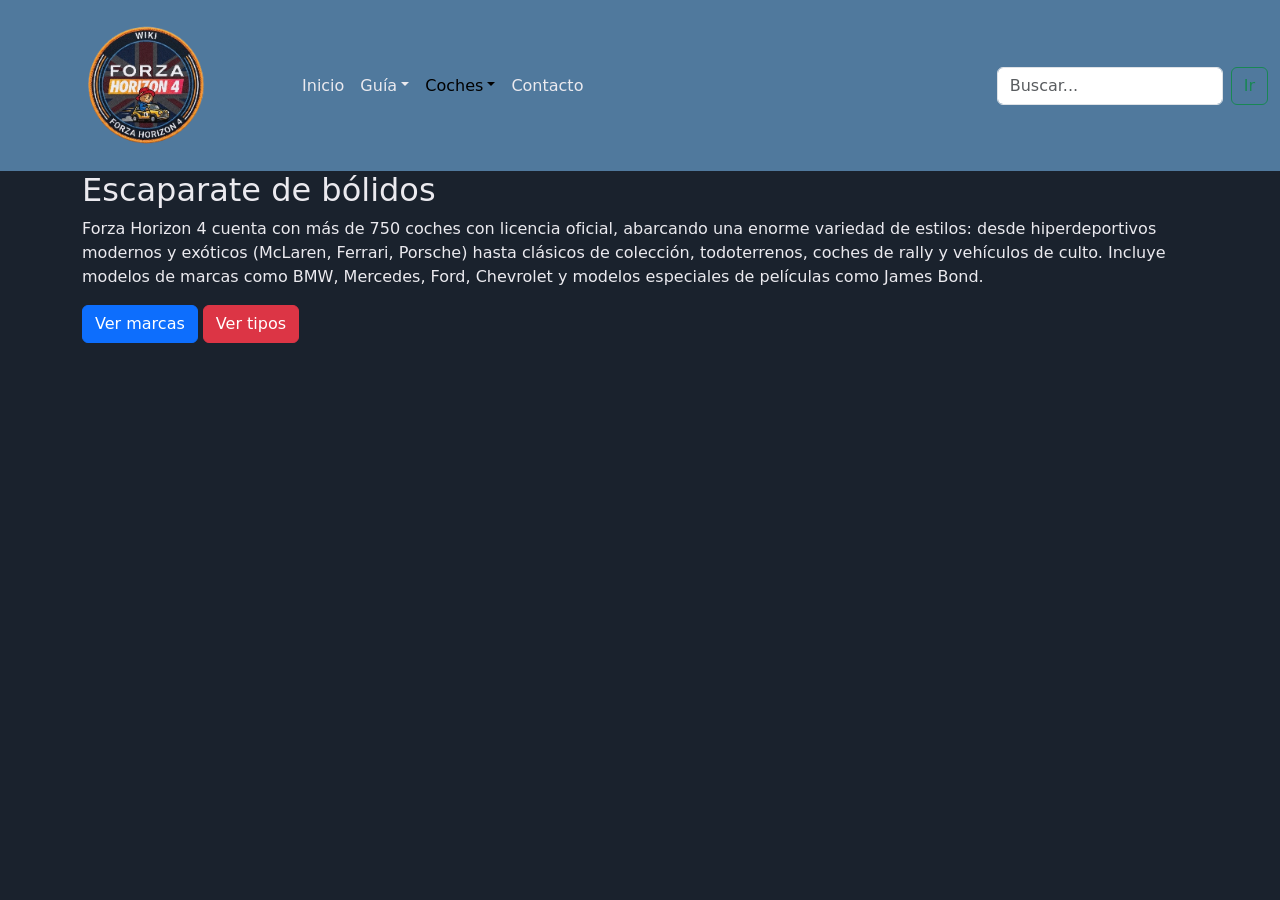
==== coches.html @ 6f9d54a9 "Todos los html hechos, comenzado css hasta el nav" ====
<!DOCTYPE html>
<html lang="es">

<head>
  <meta charset="UTF-8">
  <meta name="viewport" content="width=device-width, initial-scale=1.0">
  <link href="https://cdn.jsdelivr.net/npm/bootstrap@5.3.8/dist/css/bootstrap.min.css" rel="stylesheet"
    integrity="sha384-sRIl4kxILFvY47J16cr9ZwB07vP4J8+LH7qKQnuqkuIAvNWLzeN8tE5YBujZqJLB" crossorigin="anonymous">
  <link rel="stylesheet" href="css/estilos.css">
  <title>Coches</title>
</head>

<body>
  <!-- BARRA DE NAVEGACIÓN -->
  <nav class="navbar navbar-expand-lg">
    <div class="container-fluid">
      <a class="navbar-brand" href="#"><img src="recursos/logo.png" alt="Logo de la wiki"></a>
      <button class="navbar-toggler" type="button" data-bs-toggle="collapse" data-bs-target="#navbarNav"
        aria-controls="navbarNav" aria-expanded="false" aria-label="Toggle navigation">
        <span class="navbar-toggler-icon"></span>
      </button>
      <div class="collapse navbar-collapse" id="navbarNav">
        <ul class="navbar-nav me-auto">
          <li class="nav-item">
            <a class="nav-link" href="index.html">Inicio</a>
          </li>
          <li class="nav-item dropdown">
            <a class="nav-link dropdown-toggle" href="guia.html" role="button" data-bs-toggle="dropdown"
              aria-expanded="false">Guía</a>
            <ul class="dropdown-menu">
              <li><a class="dropdown-item" href="guia.html">Ver todo</a></li>
              <li>
                <hr class="dropdown-divider">
              </li>
              <li><a class="dropdown-item" href="mapa.html">Mapa</a></li>
              <li><a class="dropdown-item" href="estaciones.html">Estaciones</a></li>
              <li><a class="dropdown-item" href="misiones.html">Misiones</a></li>
              <li><a class="dropdown-item" href="logros.html">Logros</a></li>
            </ul>
          </li>
          <li class="nav-item dropdown">
            <a class="nav-link dropdown-toggle active" aria-current="page" href="coches.html" role="button"
              data-bs-toggle="dropdown" aria-expanded="false">Coches</a>
            <ul class="dropdown-menu">
              <li><a class="dropdown-item" href="coches.html">Ver todo</a></li>
              <li>
                <hr class="dropdown-divider"> <!-- Divisor para separar la página principal de la sección de las subsecciones-->
              </li>
              <li><a class="dropdown-item" href="marcasCoches.html">Marcas</a></li>
              <li><a class="dropdown-item" href="tiposCoches.html">Tipos</a></li>
            </ul>
          </li>
          <li class="nav-item">
            <a class="nav-link" href="contacto.html">Contacto</a>
          </li>
        </ul>

        <form class="d-flex" role="search">
          <input class="form-control me-2" type="search" placeholder="Buscar..." aria-label="Buscar" />
          <button class="btn btn-outline-success" type="submit">Ir</button>
        </form>
      </div>
    </div>
  </nav>

  <!-- INTRODUCCIÓN A LA SECCIÓN DE COCHES-->
  <div class="container">
    <div class="row">
      <div class="col">
        <h2>Escaparate de bólidos</h2>
        <p>Forza Horizon 4 cuenta con más de 750 coches con licencia oficial, abarcando una enorme variedad de estilos: desde hiperdeportivos modernos y exóticos (McLaren, Ferrari, Porsche) hasta clásicos de colección, todoterrenos, coches de rally y vehículos de culto. Incluye modelos de marcas como BMW, Mercedes, Ford, Chevrolet y modelos especiales de películas como James Bond. </p>
        <a class="btn btn-primary" href="marcasCoches.html">Ver marcas</a>
        <a class="btn btn-danger" href="tiposCoches.html">Ver tipos</a>
      </div>
    </div>
  </div>

  <script src="https://cdn.jsdelivr.net/npm/bootstrap@5.3.8/dist/js/bootstrap.bundle.min.js"
    integrity="sha384-FKyoEForCGlyvwx9Hj09JcYn3nv7wiPVlz7YYwJrWVcXK/BmnVDxM+D2scQbITxI"
    crossorigin="anonymous"></script>
</body>

</html>
---- css/estilos.css ----
:root {
    --fondo-general: #1A222D;
    --fondo-secundario: #152139;
    --color-acento: #F69D2F;
    --elementos-apoyo: #50799D;
    --texto-general: #EBEAEF;
}

body{
    background-color: var(--fondo-general);
    color: var(--texto-general);
}

.navbar-brand img{
    height: 145px;
}

.navbar{
    background-color: var(--elementos-apoyo);
}

.nav-link{
    color: var(--texto-general);
}

.nav-link:hover, .nav-link:active{
    color: var(--fondo-general);
}
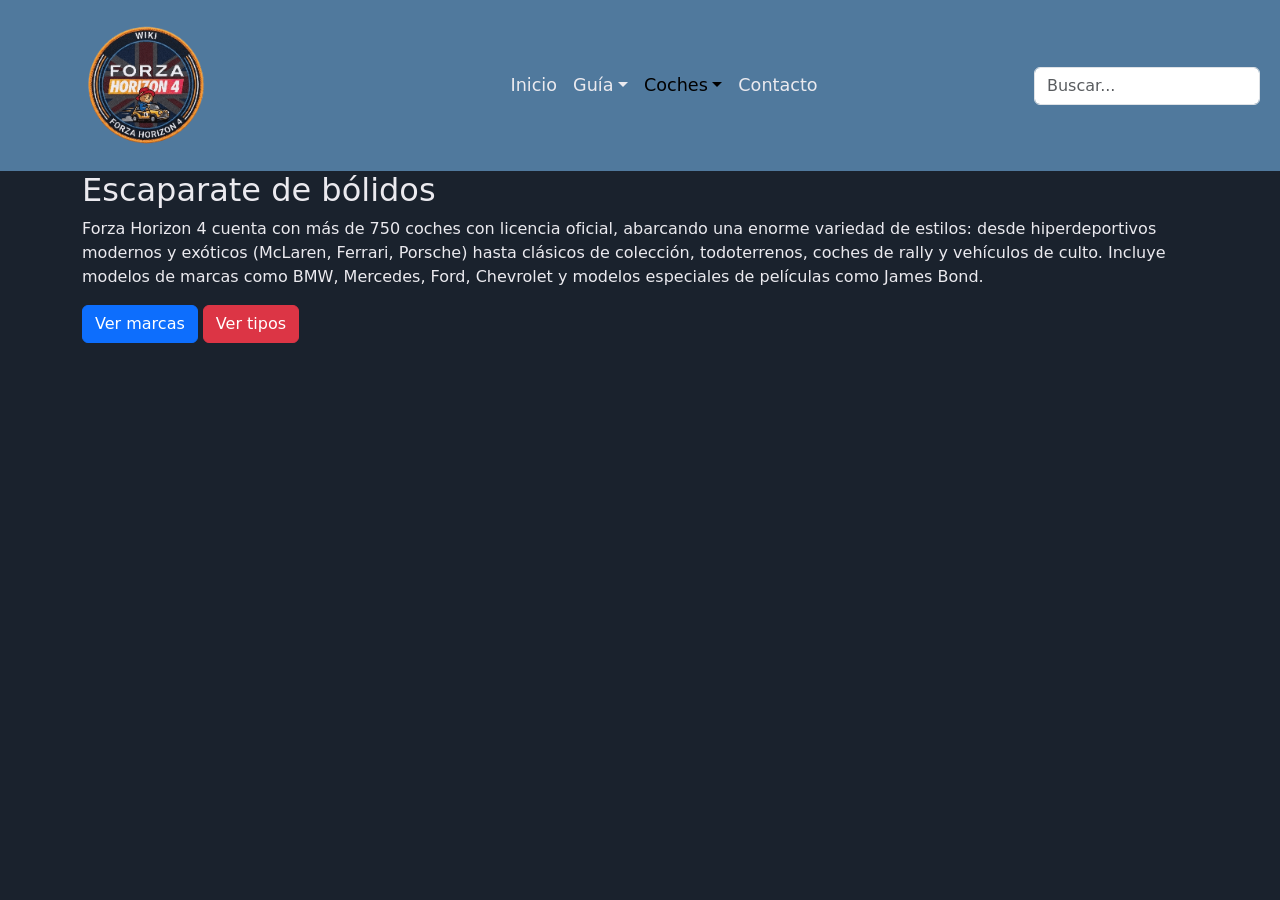
==== commit 357cd4ec: "css y html actualizados" ====
--- a/coches.html
+++ b/coches.html
@@ -14,13 +14,13 @@
   <!-- BARRA DE NAVEGACIÓN -->
   <nav class="navbar navbar-expand-lg">
     <div class="container-fluid">
-      <a class="navbar-brand" href="#"><img src="recursos/logo.png" alt="Logo de la wiki"></a>
+      <a class="navbar-brand" href="index.html"><img src="recursos/logo.png" alt="Logo de la wiki"></a>
       <button class="navbar-toggler" type="button" data-bs-toggle="collapse" data-bs-target="#navbarNav"
         aria-controls="navbarNav" aria-expanded="false" aria-label="Toggle navigation">
         <span class="navbar-toggler-icon"></span>
       </button>
       <div class="collapse navbar-collapse" id="navbarNav">
-        <ul class="navbar-nav me-auto">
+        <ul class="navbar-nav mx-auto">
           <li class="nav-item">
             <a class="nav-link" href="index.html">Inicio</a>
           </li>
@@ -57,7 +57,6 @@
 
         <form class="d-flex" role="search">
           <input class="form-control me-2" type="search" placeholder="Buscar..." aria-label="Buscar" />
-          <button class="btn btn-outline-success" type="submit">Ir</button>
         </form>
       </div>
     </div>
--- a/css/estilos.css
+++ b/css/estilos.css
@@ -21,8 +21,40 @@
 
 .nav-link{
     color: var(--texto-general);
+    padding: 0 1.5rem;
+    font-size: 1.1rem;
 }
 
 .nav-link:hover, .nav-link:active{
     color: var(--fondo-general);
 }
+
+.navbar-toggler {
+    border-color: var(--texto-general);
+}
+
+.btn-outline-success {
+    color: var(--color-acento);
+    border-color: var(--color-acento);
+}
+
+.btn-outline-success:hover {
+    background-color: var(--color-acento);
+    color: var(--fondo-general);
+}
+
+.carousel-item img{
+    max-height: 560px;
+    object-fit: cover;
+}
+
+.row{
+    align-items: stretch;
+}
+
+.card {
+    background-color: var(--fondo-secundario);
+    color: var(--texto-general);
+    border: 2px solid var(--color-acento);
+    height: 100%;
+}
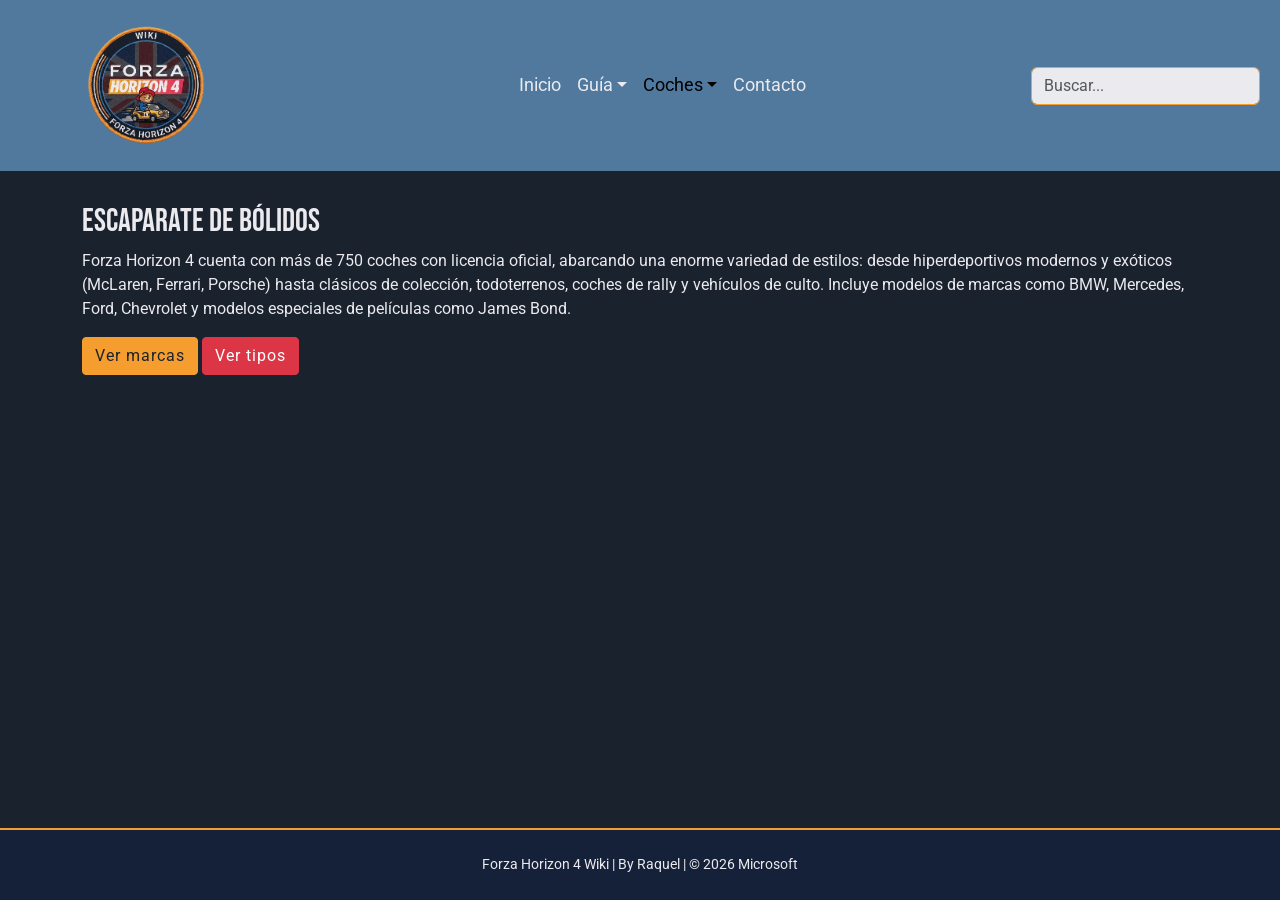
==== commit f390558c: "css hecho hasta estaciones y html actualizado" ====
--- a/coches.html
+++ b/coches.html
@@ -6,6 +6,9 @@
   <meta name="viewport" content="width=device-width, initial-scale=1.0">
   <link href="https://cdn.jsdelivr.net/npm/bootstrap@5.3.8/dist/css/bootstrap.min.css" rel="stylesheet"
     integrity="sha384-sRIl4kxILFvY47J16cr9ZwB07vP4J8+LH7qKQnuqkuIAvNWLzeN8tE5YBujZqJLB" crossorigin="anonymous">
+  <link
+    href="https://fonts.googleapis.com/css2?family=Bebas+Neue&family=Roboto:ital,wght@0,100..900;1,100..900&display=swap"
+    rel="stylesheet">
   <link rel="stylesheet" href="css/estilos.css">
   <title>Coches</title>
 </head>
@@ -44,7 +47,8 @@
             <ul class="dropdown-menu">
               <li><a class="dropdown-item" href="coches.html">Ver todo</a></li>
               <li>
-                <hr class="dropdown-divider"> <!-- Divisor para separar la página principal de la sección de las subsecciones-->
+                <hr class="dropdown-divider">
+                <!-- Divisor para separar la página principal de la sección de las subsecciones-->
               </li>
               <li><a class="dropdown-item" href="marcasCoches.html">Marcas</a></li>
               <li><a class="dropdown-item" href="tiposCoches.html">Tipos</a></li>
@@ -62,17 +66,27 @@
     </div>
   </nav>
 
-  <!-- INTRODUCCIÓN A LA SECCIÓN DE COCHES-->
-  <div class="container">
-    <div class="row">
-      <div class="col">
-        <h2>Escaparate de bólidos</h2>
-        <p>Forza Horizon 4 cuenta con más de 750 coches con licencia oficial, abarcando una enorme variedad de estilos: desde hiperdeportivos modernos y exóticos (McLaren, Ferrari, Porsche) hasta clásicos de colección, todoterrenos, coches de rally y vehículos de culto. Incluye modelos de marcas como BMW, Mercedes, Ford, Chevrolet y modelos especiales de películas como James Bond. </p>
-        <a class="btn btn-primary" href="marcasCoches.html">Ver marcas</a>
-        <a class="btn btn-danger" href="tiposCoches.html">Ver tipos</a>
+  <main>
+    <!-- INTRODUCCIÓN A LA SECCIÓN DE COCHES-->
+    <div class="container">
+      <div class="row">
+        <div class="col">
+          <h2>Escaparate de bólidos</h2>
+          <p>Forza Horizon 4 cuenta con más de 750 coches con licencia oficial, abarcando una enorme variedad de
+            estilos:
+            desde hiperdeportivos modernos y exóticos (McLaren, Ferrari, Porsche) hasta clásicos de colección,
+            todoterrenos, coches de rally y vehículos de culto. Incluye modelos de marcas como BMW, Mercedes, Ford,
+            Chevrolet y modelos especiales de películas como James Bond. </p>
+          <a class="btn btn-primary" href="marcasCoches.html">Ver marcas</a>
+          <a class="btn btn-danger" href="tiposCoches.html">Ver tipos</a>
+        </div>
       </div>
     </div>
-  </div>
+  </main>
+
+  <footer>
+    Forza Horizon 4 Wiki | By Raquel | &copy; 2026 Microsoft
+  </footer>
 
   <script src="https://cdn.jsdelivr.net/npm/bootstrap@5.3.8/dist/js/bootstrap.bundle.min.js"
     integrity="sha384-FKyoEForCGlyvwx9Hj09JcYn3nv7wiPVlz7YYwJrWVcXK/BmnVDxM+D2scQbITxI"
--- a/css/estilos.css
+++ b/css/estilos.css
@@ -6,9 +6,36 @@
     --texto-general: #EBEAEF;
 }
 
+.bebas-neue-regular {
+  font-family: "Bebas Neue", sans-serif;
+  font-weight: 400;
+  font-style: normal;
+}
+
+.roboto-font {
+  font-family: "Roboto", sans-serif;
+  font-optical-sizing: auto;
+  font-weight: 100;
+  font-style: normal;
+  font-variation-settings:
+    "wdth" 100;
+}
+
+main {
+    flex: 1 0 auto;
+}
+
 body{
     background-color: var(--fondo-general);
+    font-family: "Roboto", sans-serif;
     color: var(--texto-general);
+    min-height: 100vh;
+    display: flex;
+    flex-direction: column;
+}
+
+h1, h2, h3 {
+    font-family: "Bebas Neue", sans-serif;
 }
 
 .navbar-brand img{
@@ -33,13 +60,28 @@
     border-color: var(--texto-general);
 }
 
-.btn-outline-success {
-    color: var(--color-acento);
+.container {
+    padding-top: 2rem;
+    padding-bottom: 2rem;
+}
+
+.dropdown-menu {
+    background-color: var(--fondo-secundario);
     border-color: var(--color-acento);
 }
 
-.btn-outline-success:hover {
+.dropdown-item {
+    color: var(--texto-general);
+}
+
+.dropdown-item:hover {
     background-color: var(--color-acento);
+    color: var(--fondo-general);
+}
+
+.form-control {
+    background-color: var(--texto-general);
+    border-color: var(--color-acento);
     color: var(--fondo-general);
 }
 
@@ -56,5 +98,63 @@
     background-color: var(--fondo-secundario);
     color: var(--texto-general);
     border: 2px solid var(--color-acento);
+    border-radius: 8px;
     height: 100%;
+}
+
+.btn {
+    letter-spacing: 1px;
+    border-radius: 4px;
+}
+
+.btn-primary {
+    background-color: var(--color-acento);
+    border-color: var(--color-acento);
+    color: var(--fondo-general);
+}
+
+.btn-primary:hover {
+    background-color: var(--fondo-general);
+    border-color: var(--color-acento);
+    color: var(--color-acento);
+}
+
+.table {
+    --bs-table-bg: var(--fondo-general);
+    --bs-table-color: var(--texto-general);
+    --bs-table-border-color: var(--elementos-apoyo);
+    --bs-table-hover-bg: var(--fondo-secundario);
+    --bs-table-hover-color: var(--texto-general);
+    margin-top: 2.8rem;
+}
+
+.table thead {
+    background-color: var(--color-acento);
+    color: var(--fondo-general);
+}
+
+.accordion-item {
+    background-color: var(--fondo-secundario);
+    border-color: var(--elementos-apoyo);
+    color: var(--texto-general);
+}
+
+.accordion-button {
+    background-color: var(--fondo-secundario);
+    color: var(--texto-general);
+    font-size: 1.5rem;
+}
+
+.accordion-button:not(.collapsed) {
+    background-color: var(--color-acento);
+    color: var(--fondo-general);
+}
+
+footer {
+    background-color: var(--fondo-secundario);
+    border-top: 2px solid var(--color-acento);
+    padding: 1.5rem 0;
+    text-align: center;
+    color: var(--texto-general);
+    font-size: 0.9rem;
 }
